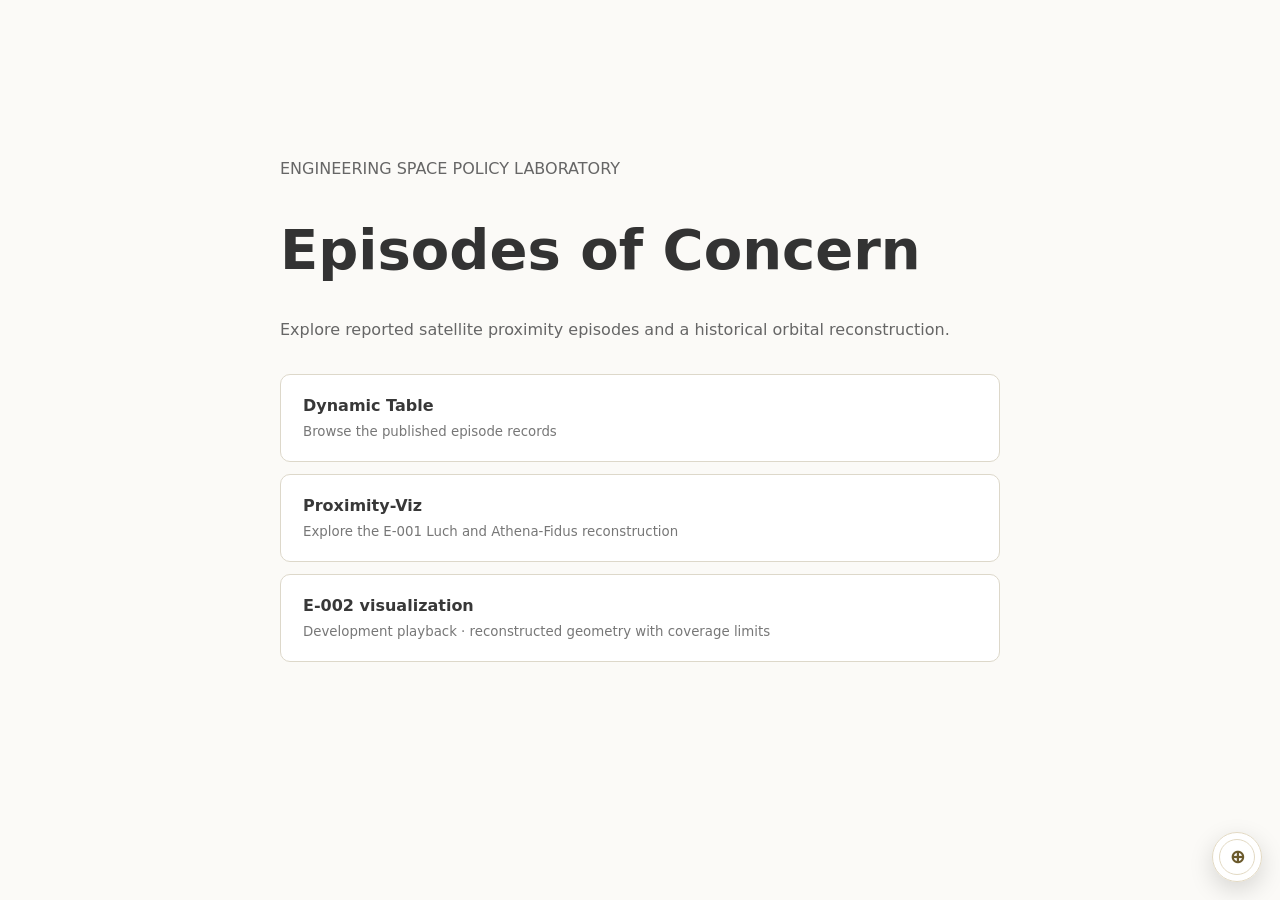
==== index.html @ cac2a6e8 "Add the Episodes of Concern site and GitHub Pages deployment. Static table and proximity visualizati" ====
<!doctype html><html lang="en"><meta charset="utf-8"><meta name="viewport" content="width=device-width,initial-scale=1"><title>Episodes of Concern · ESPL</title><link rel="icon" type="image/png" href="./dynamic-table/assets/polyhedron-icon.png"><style>body{font:16px/1.5 system-ui,sans-serif;color:#333;background:#fbfaf7;margin:0}main{max-width:720px;margin:13vh auto;padding:24px}h1{font-size:clamp(2rem,5vw,3.5rem);line-height:1.1}p{color:#666}nav{display:grid;gap:12px;margin-top:32px}a{display:block;padding:19px 22px;border:1px solid #ddd8ca;border-radius:10px;background:#fff;color:#383838;text-decoration:none;font-weight:700}a:hover,a:focus-visible{border-color:#b38c20;background:#fffdf7}small{display:block;margin-top:4px;color:#777;font-weight:400}</style><main><p>ENGINEERING SPACE POLICY LABORATORY</p><h1>Episodes of Concern</h1><p>Explore reported satellite proximity episodes and a historical orbital reconstruction.</p><nav><a href="./dynamic-table/">Dynamic Table<small>Browse the published episode records</small></a><a href="./visualization/">Proximity-Viz<small>Explore the E-001 Luch and Athena-Fidus reconstruction</small></a><a href="./visualization/dev/e002/">E-002 visualization<small>Development playback · reconstructed geometry with coverage limits</small></a></nav></main><script type="module" src="./shared/comments/comments.js?v=3"></script></html>
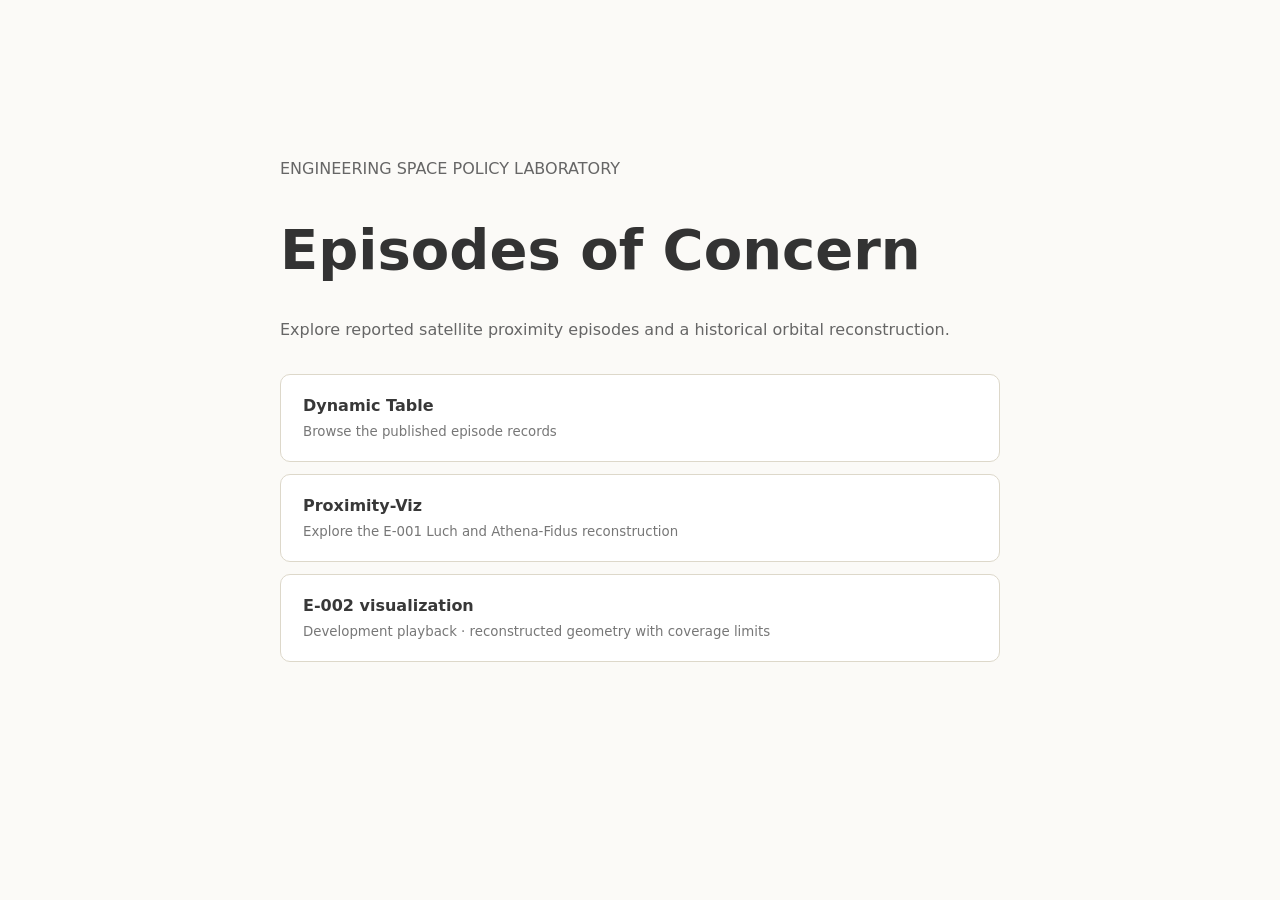
==== commit 82208e3a: "Restore the review comment layer and cache the site for faster loads The published build lost the co" ====
--- a/index.html
+++ b/index.html
@@ -1 +1 @@
-<!doctype html><html lang="en"><meta charset="utf-8"><meta name="viewport" content="width=device-width,initial-scale=1"><title>Episodes of Concern · ESPL</title><link rel="icon" type="image/png" href="./dynamic-table/assets/polyhedron-icon.png"><style>body{font:16px/1.5 system-ui,sans-serif;color:#333;background:#fbfaf7;margin:0}main{max-width:720px;margin:13vh auto;padding:24px}h1{font-size:clamp(2rem,5vw,3.5rem);line-height:1.1}p{color:#666}nav{display:grid;gap:12px;margin-top:32px}a{display:block;padding:19px 22px;border:1px solid #ddd8ca;border-radius:10px;background:#fff;color:#383838;text-decoration:none;font-weight:700}a:hover,a:focus-visible{border-color:#b38c20;background:#fffdf7}small{display:block;margin-top:4px;color:#777;font-weight:400}</style><main><p>ENGINEERING SPACE POLICY LABORATORY</p><h1>Episodes of Concern</h1><p>Explore reported satellite proximity episodes and a historical orbital reconstruction.</p><nav><a href="./dynamic-table/">Dynamic Table<small>Browse the published episode records</small></a><a href="./visualization/">Proximity-Viz<small>Explore the E-001 Luch and Athena-Fidus reconstruction</small></a><a href="./visualization/dev/e002/">E-002 visualization<small>Development playback · reconstructed geometry with coverage limits</small></a></nav></main><script type="module" src="./shared/comments/comments.js?v=3"></script></html>
+<!doctype html><html lang="en"><meta charset="utf-8"><meta name="viewport" content="width=device-width,initial-scale=1"><title>Episodes of Concern · ESPL</title><link rel="icon" type="image/png" href="./dynamic-table/assets/polyhedron-icon.png"><style>body{font:16px/1.5 system-ui,sans-serif;color:#333;background:#fbfaf7;margin:0}main{max-width:720px;margin:13vh auto;padding:24px}h1{font-size:clamp(2rem,5vw,3.5rem);line-height:1.1}p{color:#666}nav{display:grid;gap:12px;margin-top:32px}a{display:block;padding:19px 22px;border:1px solid #ddd8ca;border-radius:10px;background:#fff;color:#383838;text-decoration:none;font-weight:700}a:hover,a:focus-visible{border-color:#b38c20;background:#fffdf7}small{display:block;margin-top:4px;color:#777;font-weight:400}</style><main><p>ENGINEERING SPACE POLICY LABORATORY</p><h1>Episodes of Concern</h1><p>Explore reported satellite proximity episodes and a historical orbital reconstruction.</p><nav><a href="./dynamic-table/">Dynamic Table<small>Browse the published episode records</small></a><a href="./visualization/">Proximity-Viz<small>Explore the E-001 Luch and Athena-Fidus reconstruction</small></a><a href="./visualization/dev/e002/">E-002 visualization<small>Development playback · reconstructed geometry with coverage limits</small></a></nav></main></html>
